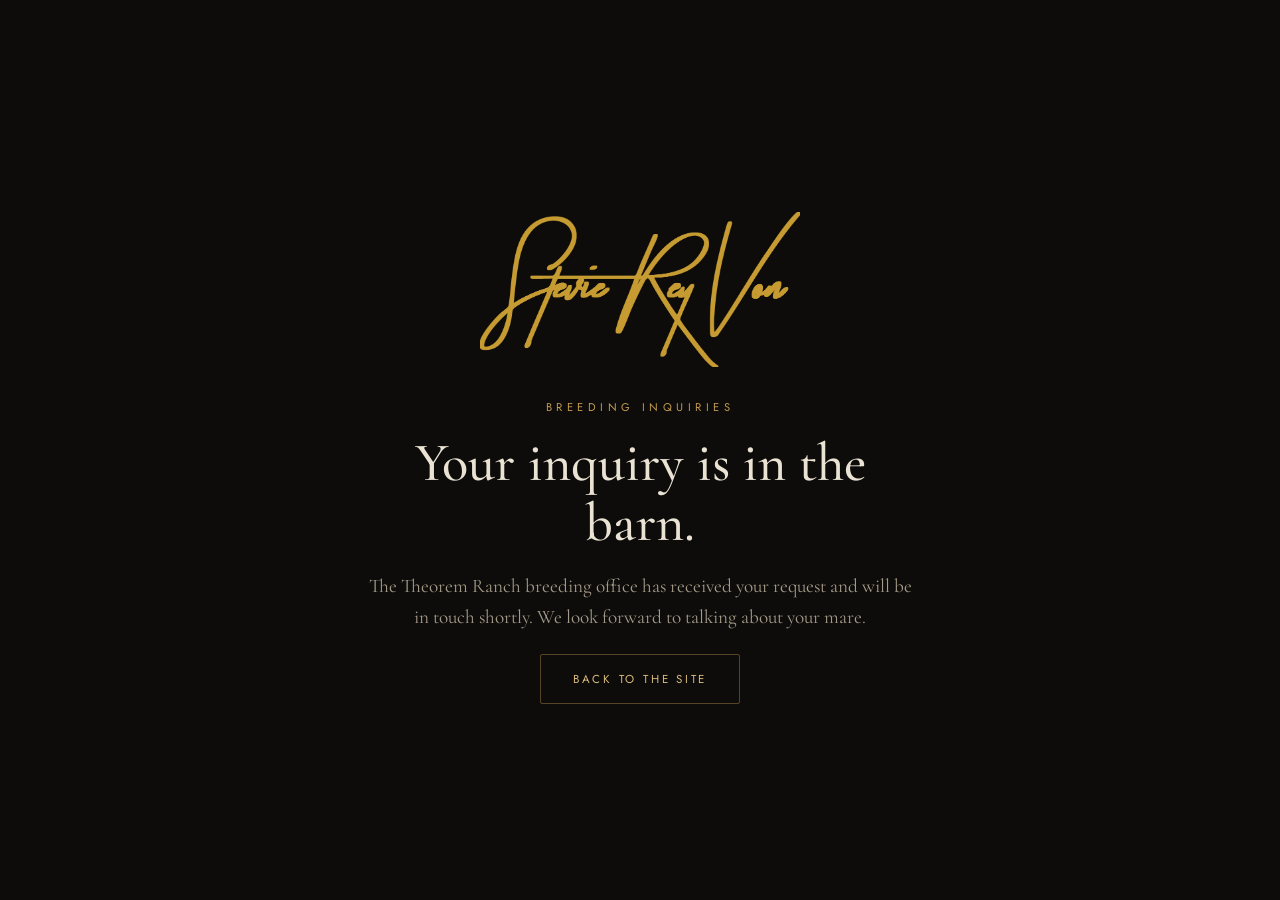
==== thanks.html @ 5cf38b71 "Weekly earnings refresh 2026-08-25" ====
<!DOCTYPE html>
<html lang="en">
<head>
<meta charset="UTF-8" />
<meta name="viewport" content="width=device-width, initial-scale=1.0" />
<title>Inquiry Received | Stevie Rey Von</title>
<meta name="robots" content="noindex" />
<link rel="icon" type="image/png" href="assets/logo/mark-180.png" />
<link rel="preconnect" href="https://fonts.googleapis.com" />
<link rel="preconnect" href="https://fonts.gstatic.com" crossorigin />
<link href="https://fonts.googleapis.com/css2?family=Cormorant+Garamond:ital,wght@0,400;0,500;1,400&family=Jost:wght@300;400&display=swap" rel="stylesheet" />
<style>
  * { box-sizing: border-box; margin: 0; padding: 0; }
  body { min-height: 100svh; display: flex; align-items: center; justify-content: center;
         background: #0d0c0a; color: #eae3d4; text-align: center; padding: 2rem;
         font-family: "Cormorant Garamond", serif; }
  .card { max-width: 560px; }
  img.mark { width: min(320px, 70vw); margin: 0 auto 2rem; display: block; }
  .eyebrow { font-family: Jost, sans-serif; text-transform: uppercase; letter-spacing: .4em;
             font-size: .7rem; color: #c19a4e; display: block; margin-bottom: 1.2rem; }
  h1 { font-size: clamp(2.2rem, 6vw, 3.4rem); font-weight: 500; line-height: 1.1; margin-bottom: 1.1rem; }
  p { font-size: 1.2rem; line-height: 1.6; color: #a49a88; margin-bottom: 2.2rem; }
  a.btn { font-family: Jost, sans-serif; text-transform: uppercase; letter-spacing: .24em; font-size: .72rem;
          color: #dcbc7d; border: 1px solid rgba(193,154,78,.4); padding: 1rem 2rem; text-decoration: none;
          border-radius: 2px; transition: all .3s; }
  a.btn:hover { background: #c19a4e; color: #0d0c0a; }
</style>
</head>
<body>
  <div class="card">
    <img class="mark" src="assets/logo/srv-gold.png" alt="Stevie Rey Von" />
    <span class="eyebrow">Breeding Inquiries</span>
    <h1>Your inquiry is in the barn.</h1>
    <p>The Theorem Ranch breeding office has received your request and will be in touch shortly. We look forward to talking about your mare.</p>
    <a class="btn" href="/">Back to the site</a>
  </div>
</body>
</html>
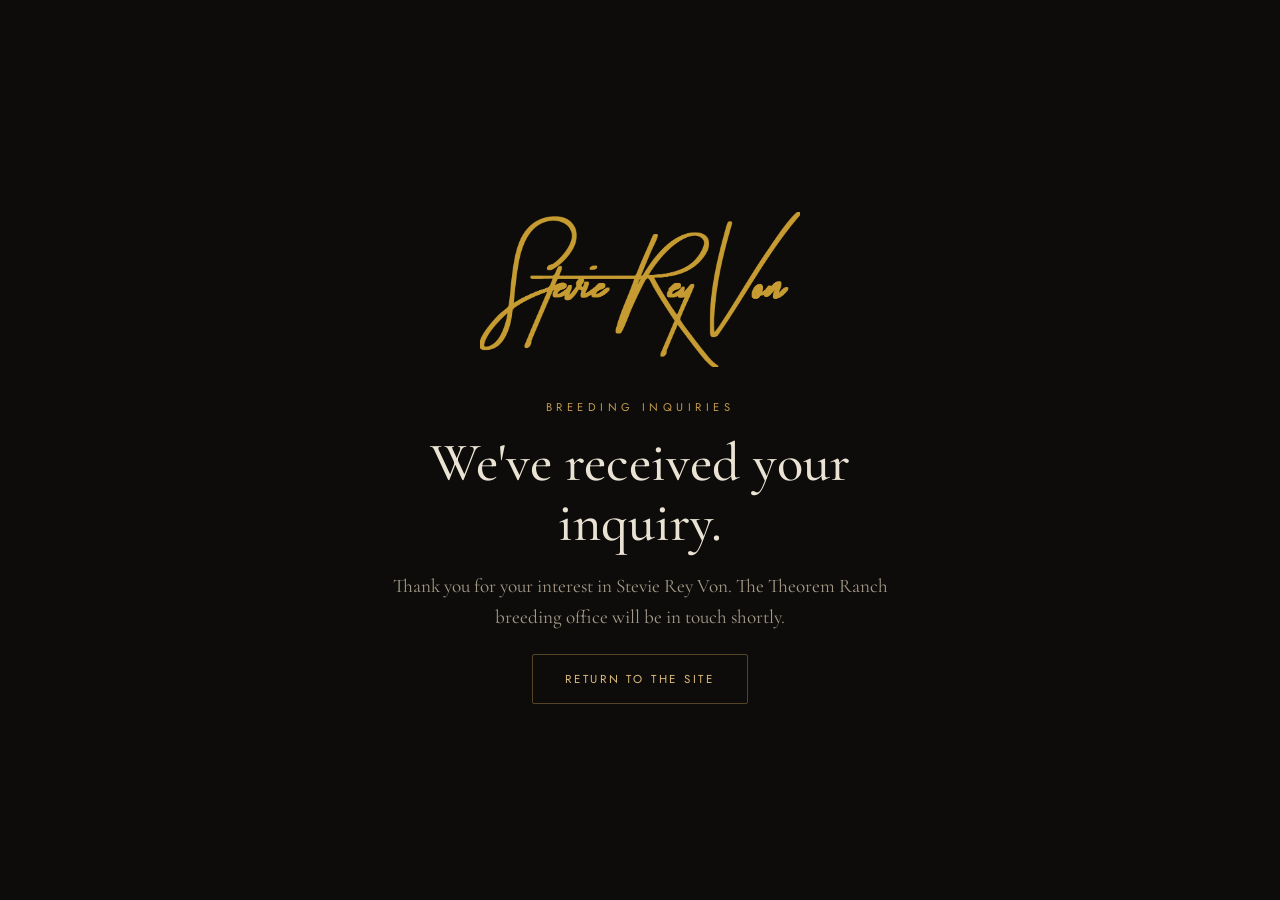
==== commit 878f5ac6: "Weekly earnings refresh 2026-08-25" ====
--- a/thanks.html
+++ b/thanks.html
@@ -30,9 +30,9 @@
   <div class="card">
     <img class="mark" src="assets/logo/srv-gold.png" alt="Stevie Rey Von" />
     <span class="eyebrow">Breeding Inquiries</span>
-    <h1>Your inquiry is in the barn.</h1>
-    <p>The Theorem Ranch breeding office has received your request and will be in touch shortly. We look forward to talking about your mare.</p>
-    <a class="btn" href="/">Back to the site</a>
+    <h1>We've received your inquiry.</h1>
+    <p>Thank you for your interest in Stevie Rey Von. The Theorem Ranch breeding office will be in touch shortly.</p>
+    <a class="btn" href="/">Return to the site</a>
   </div>
 </body>
 </html>
